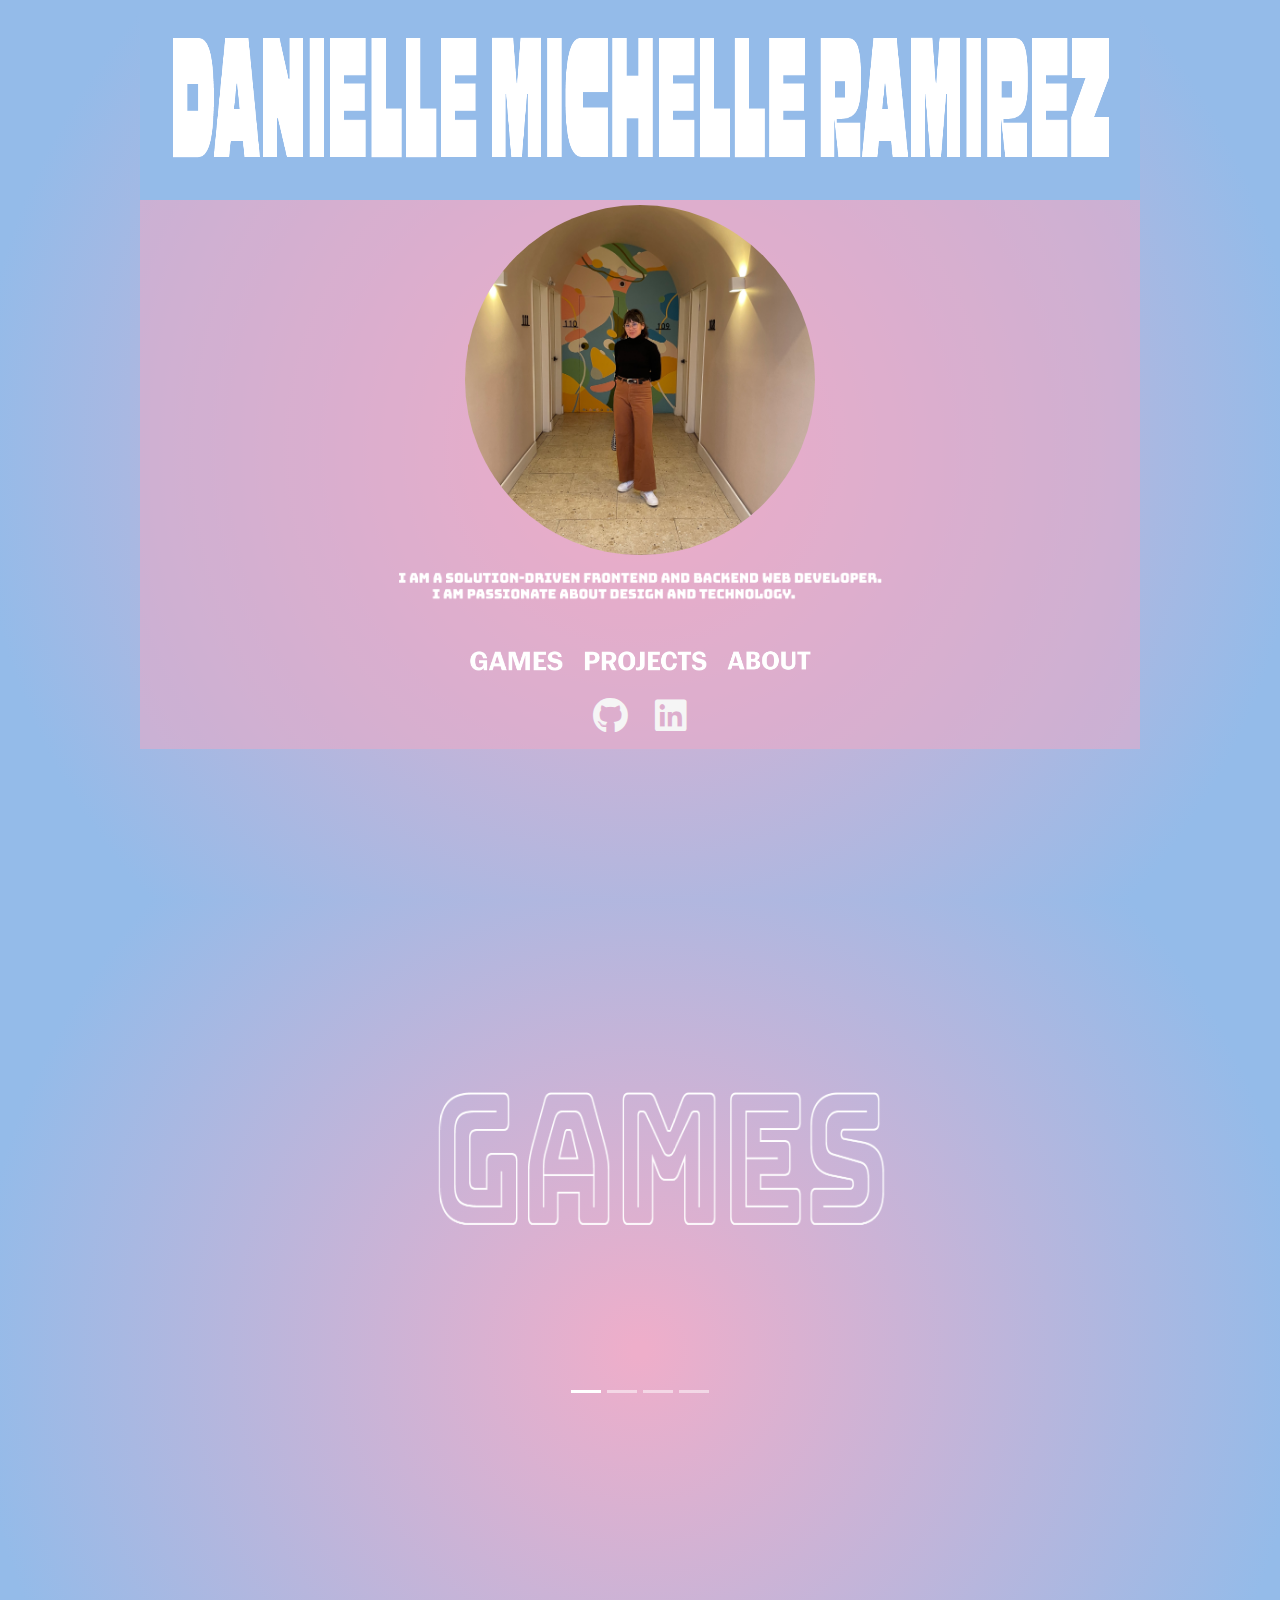
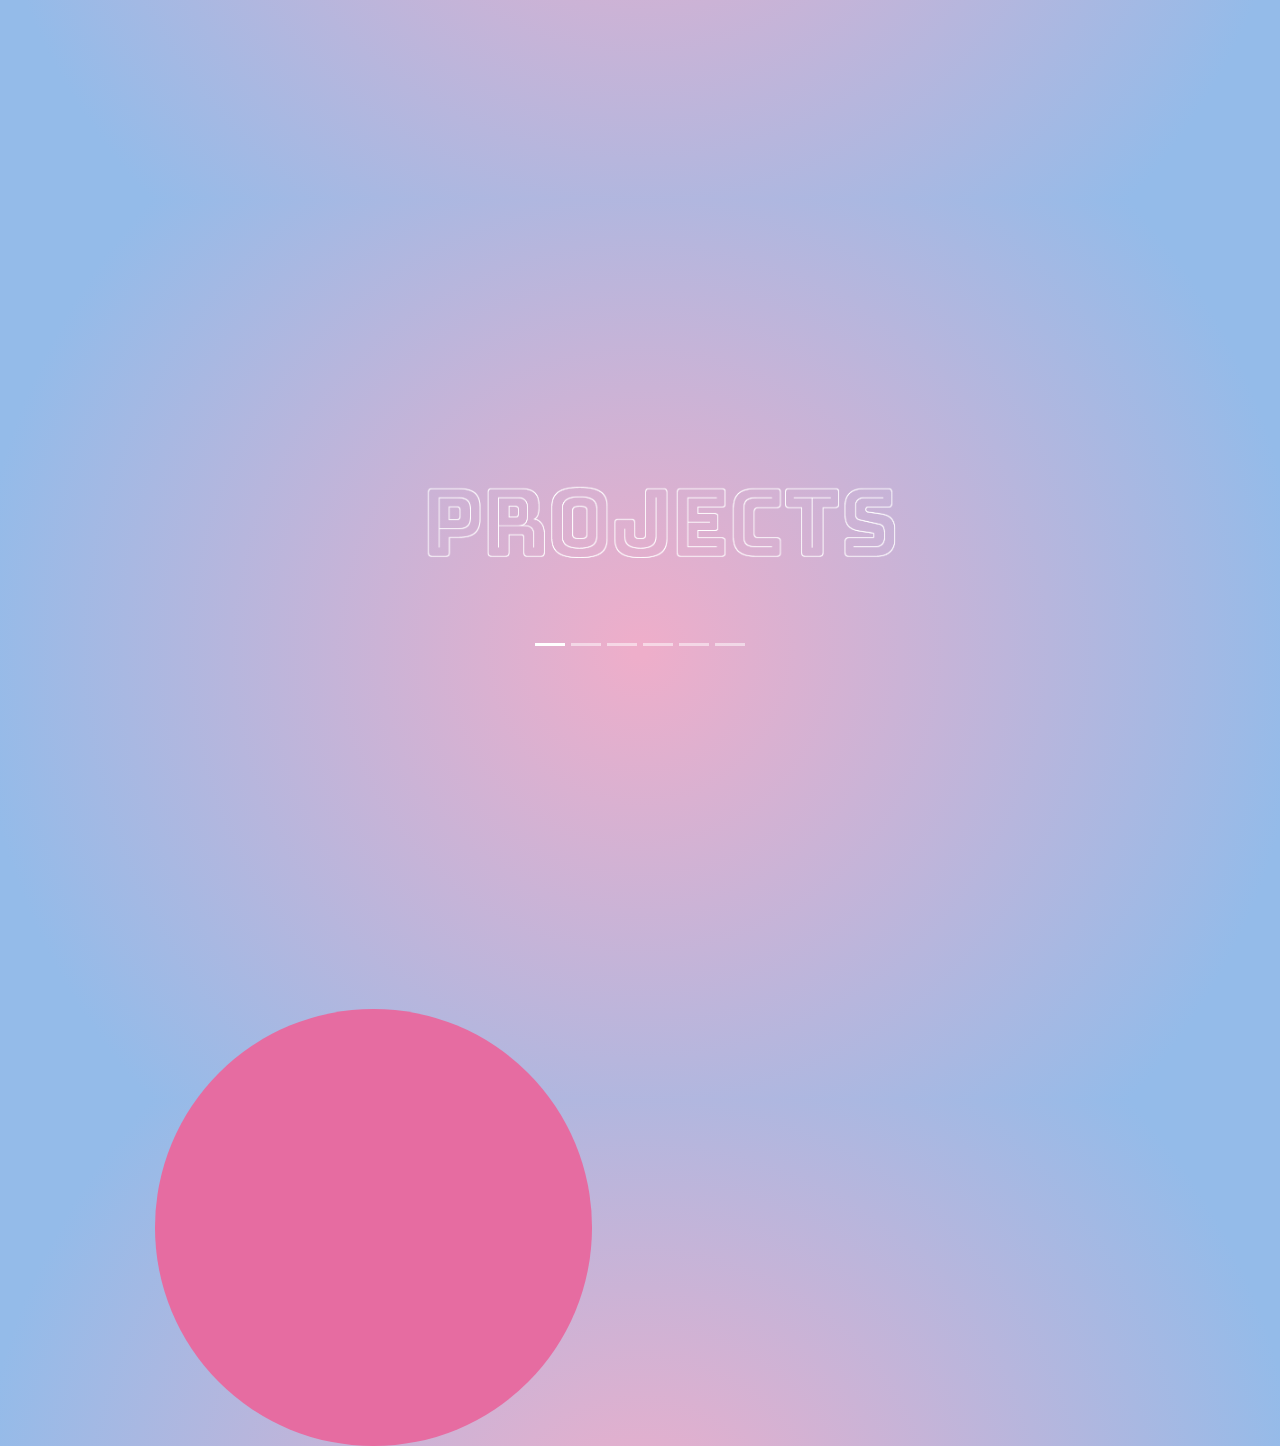
==== index.html @ fc80106b "first commit" ====
<!DOCTYPE html>
<html lang="en">

<head>
    <meta charset="UTF-8">
    <meta name="viewport" content="width=device-width, initial-scale=1.0">
<style>


</style>

<script src="https://ajax.googleapis.com/ajax/libs/jquery/3.5.1/jquery.min.js"></script>
<script src="https://cdnjs.cloudflare.com/ajax/libs/popper.js/1.16.0/umd/popper.min.js"></script>
<script src="https://maxcdn.bootstrapcdn.com/bootstrap/4.5.2/js/bootstrap.min.js"></script>
<script src="https://code.jquery.com/jquery-3.6.0.min.js"></script>
<script src="https://cdn.jsdelivr.net/npm/bootstrap@5.7.0/dist/js/bootstrap.min.js"></script>
<link rel="stylesheet" href="https://maxcdn.bootstrapcdn.com/bootstrap/4.5.2/css/bootstrap.min.css">
    <link rel="stylesheet" type="text/css" href="/static/style.css">
    <link rel="stylesheet" href="https://cdnjs.cloudflare.com/ajax/libs/font-awesome/6.0.0-beta3/css/all.min.css">
    <title>Portfolio</title>
</head>

<body>
    <div class="nav">
        <img src="/static/img/dmr.png" alt="wordart" width="95%" >
    </div>
    <div class="header">
        <div class="image">
            <img src="/static/img/me.jpg" alt="me">
        </div>
        <img src="/static/img/bio.png" alt="bio" style="width: 50%;" class="p-2 mt-2">
        <div class="font">
            <a href="#games"><img src="/static/img/games.png" alt="games" style="width: 11%;" class="p-2"></a>
            <a href="#projects"><img src="/static/img/projects.png" alt="projects" style="width: 14%;" class="p-2"></a>
            <a href="#circle" onclick="showText()"><img src="/static/img/about.png" alt="about" style="width: 10%;"
                    class="p-2"></a>
        </div>
        <div class="icons">
            <a href="https://github.com/RamirezDanielle" class="fab fa-github p-2"> </a>
            <a href="https://www.linkedin.com/in/danielle-ramirez-1786a3282/" class="fab fa-linkedin p-2"></a>
        </div>
    </div>
    <div class="container">
        <div id="games">
            <div class="d-flex justify-content-center align-items-center" style="height: 100vh;">
                <div id="games-carousel" class="carousel slide" data-ride="carousel">
                    <ol class="carousel-indicators">
                        <li data-target="#games-carousel" data-slide-to="0" class="active"></li>
                        <li data-target="#games-carousel" data-slide-to="1"></li>
                        <li data-target="#games-carousel" data-slide-to="2"></li>
                        <li data-target="#games-carousel" data-slide-to="3"></li>
                    </ol>
                    <div class="carousel-inner">
                        <div class="carousel-item active text-center">
                            <img class="d-block mx-auto" src="/static/img/titlecard.png" alt="title_card"
                                style="width: 50%;">
                        </div>
                        <div class="carousel-item text-center">
                            <div class="image-container mt-4">
                                <img class="d-block mx-auto" src="/static/img/mario_demo.png" alt="mario_title"
                                    style="width: 50%;">
                                <div class="icons-container">
                                    <i class="fab fa-html5 fa-lg" style="color: #fcfcfc;"></i>
                                    <i class="fa-brands fa-css3-alt fa-lg" style="color: #fcfcfc;"></i>
                                    <i class="fab fa-js-square fa-lg" style="color: #fcfcfc;"></i>
                                    <img class="d-block mx-auto" src="/static/img/Mario.gif" alt="mario"
                                        style="width: 50%;">
                                    <a href="https://github.com/RamirezDanielle/mario_world_demo"
                                        class="btn btn-outline-light mb-2">CODE</a>
                                </div>
                            </div>
                        </div>
                        <div class="carousel-item text-center">
                            <div class="image-container mt-4">
                                <img class="d-block mx-auto" src="/static/img/snake_demo.png" alt="snake_title"
                                    style="width: 60%;">
                                <div class="icons-container">
                                    <i class="fa-brands fa-python fa-lg" style="color: #fcfcfc;"></i>
                                    <img class="d-block mx-auto" src="/static/img/Snake.gif" alt="snake"
                                        style="width: 50%;">
                                    <a href="https://github.com/RamirezDanielle/snake_demo"
                                        class="btn btn-outline-light mb-2">CODE</a>
                                </div>
                            </div>
                        </div>
                        <div class="carousel-item text-center">
                            <div class="image-container mt-4">
                                <img class="d-block mx-auto" src="/static/img/pacman_demo.png" alt="pacman_title"
                                    style="width: 60%;">
                                <div class="icons-container">
                                    <i class="fab fa-html5 fa-lg" style="color: #fcfcfc;"></i>
                                    <i class="fa-brands fa-css3-alt fa-lg" style="color: #fcfcfc;"></i>
                                    <i class="fab fa-js-square fa-lg" style="color: #fcfcfc;"></i>
                                    <img class="d-block mx-auto" src="/static/img/Pacman.gif" alt="pacman">
                                    <a href="https://github.com/RamirezDanielle/Pacman"
                                        class="btn btn-outline-light">CODE</a>
                                </div>
                            </div>
                        </div>
                    </div>
                </div>
            </div>
        </div>
        <div id="projects">
            <div class="d-flex justify-content-center align-items-center" style="height: 100vh;">
                <div id="projects-carousel" class="carousel slide" data-ride="carousel" >
                    <ol class="carousel-indicators">
                        <li data-target="#projects-carousel" data-slide-to="0" class="active"></li>
                        <li data-target="#projects-carousel" data-slide-to="1"></li>
                        <li data-target="#projects-carousel" data-slide-to="2"></li>
                        <li data-target="#projects-carousel" data-slide-to="3"></li>
                        <li data-target="#projects-carousel" data-slide-to="4"></li>
                        <li data-target="#projects-carousel" data-slide-to="5"></li>
                    </ol>
                    <div class="carousel-inner">
                        <div class="carousel-item active text-center">
                            <img class="d-block mx-auto" src="/static/img/projects_title_card.png" alt="title_card"
                                style="width: 50%;">
                        </div>

                        <div class="carousel-item text-center">
                            <img class="d-block mx-auto" src="/static/img/github.png" alt="github_title"
                                style="width: 20%;">
                            <div class="image-container mt-4">
                                <div class="icons-container">
                                    <i class="fab fa-html5 fa-lg" style="color: #fcfcfc;"></i>
                                    <i class="fa-brands fa-css3-alt fa-lg" style="color: #fcfcfc;"></i>
                                    <i class="fab fa-js-square fa-lg" style="color: #fcfcfc;"></i>

                                    <img class="d-block mx-auto" src="/static/img/UserSearch.gif" alt="mario"
                                        style="width: 50%;">
                                    <a href="https://github.com/RamirezDanielle/profile"
                                        class="btn btn-outline-light">CODE</a>
                                </div>
                            </div>
                        </div>
                        <div class="carousel-item text-center">
                            <div class="image-container mt-4">
                                <img class="d-block mx-auto" src="/static/img/MamasNight_White.png" alt="mamas_title"
                                    style="width: 30%;">
                                <div class="icons-container">
                                    <i class="fab fa-html5 fa-lg" style="color: #fcfcfc;"></i>
                                    <i class="fa-brands fa-css3-alt fa-lg" style="color: #fcfcfc;"></i>
                                    <i class="fab fa-js-square fa-lg" style="color: #fcfcfc;"></i>
                                    <i class="fa-brands fa-python fa-lg" style="color: #fcfcfc;"></i>
                                    <i class="fa-solid fa-database" style="color: #fcfcfc;"></i>
                                    <img class="d-block mx-auto" src="/static/img/Website_Still_01.png"
                                        alt="Website_Still_01" style="width: 50%;">
                                    <a href="https://github.com/RamirezDanielle/Mamas_Night"
                                        class="btn btn-outline-light">CODE</a>
                                </div>
                            </div>
                        </div>
                        <div class="carousel-item text-center">
                            <div class="image-container mt-4">
                                <img class="d-block mx-auto" src="/static/img/MamasNight_White.png" alt="mamas_title"
                                    style="width: 30%;">
                                <div class="icons-container">
                                    <i class="fab fa-html5 fa-lg" style="color: #fcfcfc;"></i>
                                    <i class="fa-brands fa-css3-alt fa-lg" style="color: #fcfcfc;"></i>
                                    <i class="fab fa-js-square fa-lg" style="color: #fcfcfc;"></i>
                                    <i class="fa-brands fa-python fa-lg" style="color: #fcfcfc;"></i>
                                    <i class="fa-solid fa-database" style="color: #fcfcfc;"></i>
                                    <img class="d-block mx-auto" src="/static/img/Website_Still_02.png"
                                        alt="Website_Still_02" style="width: 50%;">
                                    <a href="https://github.com/RamirezDanielle/Mamas_Night"
                                        class="btn btn-outline-light">CODE</a>
                                </div>
                            </div>
                        </div>
                        <div class="carousel-item text-center">
                            <div class="image-container mt-4">
                                <img class="d-block mx-auto" src="/static/img/MamasNight_White.png" alt="mamas_title"
                                    style="width: 30%;">
                                <div class="icons-container">
                                    <i class="fab fa-html5 fa-lg" style="color: #fcfcfc;"></i>
                                    <i class="fa-brands fa-css3-alt fa-lg" style="color: #fcfcfc;"></i>
                                    <i class="fab fa-js-square fa-lg" style="color: #fcfcfc;"></i>
                                    <i class="fa-brands fa-python fa-lg" style="color: #fcfcfc;"></i>
                                    <i class="fa-solid fa-database" style="color: #fcfcfc;"></i>
                                    <img class="d-block mx-auto" src="/static/img/Website_GIF_01.gif"
                                        alt="Website_GIF_01" style="width: 50%;">
                                    <a href="https://github.com/RamirezDanielle/Mamas_Night"
                                        class="btn btn-outline-light">CODE</a>
                                </div>
                            </div>
                        </div>
                        <div class="carousel-item text-center">
                            <div class="image-container mt-4">
                                <img class="d-block mx-auto" src="/static/img/MamasNight_White.png" alt="mamas_title"
                                    style="width: 30%;">
                                <div class="icons-container">
                                    <i class="fab fa-html5 fa-lg" style="color: #fcfcfc;"></i>
                                    <i class="fa-brands fa-css3-alt fa-lg" style="color: #fcfcfc;"></i>
                                    <i class="fab fa-js-square fa-lg" style="color: #fcfcfc;"></i>
                                    <i class="fa-brands fa-python fa-lg" style="color: #fcfcfc;"></i>
                                    <i class="fa-solid fa-database" style="color: #fcfcfc;"></i>
                                    <img class="d-block mx-auto" src="/static/img/Website_GIF_02.gif"
                                        alt="Website_GIF_02" style="width: 50%;">
                                    <a href="https://github.com/RamirezDanielle/Mamas_Night"
                                        class="btn btn-outline-light">CODE</a>
                                </div>
                            </div>
                        </div>
                    </div>
                </div>
            </div>
        </div>

        <div id="circle" class="circle-wrapper">
                <div class="circle-txt">
                    <p id="circle-text" style="display: none;">I attended a coding bootcamp called Coding Dojo, which is part of Colorado Technical
                        Univeristy. It was a 9-month program where we learned web fundamentals, Python, and algorithms.
                        I enjoy both the frontend and backend of web development. 
                    </p>
                </div>
            </div>
            <button id="back-to-top"><i class="fas fa-arrow-up"></i></button>
        </div>
    </div>

    <script>
        document.addEventListener("DOMContentLoaded", function() {
            document.getElementById("games-carousel").addEventListener("click", function() {
                $(this).carousel("next");
            });

            document.getElementById("projects-carousel").addEventListener("click", function() {
                $(this).carousel("next");

            });
  
    });

    document.getElementById("back-to-top").addEventListener("click", function() {
    window.scrollTo({
        top: 0,
        behavior: "smooth"
      });
    });
    window.addEventListener("scroll", function() {
        var button = document.getElementById("back-to-top");
      if (window.scrollY > 300) {
        button.style.display = "block";
    } else {
        button.style.display = "none";
      }
    });
        function showText() {
            var circleText = document.getElementById("circle-text");
            circleText.style.display = "block";
    }
    </script>

</body>

</html>
---- static/style.css ----
body {
    background: rgb(238,174,202);
    background: radial-gradient(circle, rgba(238,174,202,1) 1%, rgba(148,187,233,1) 85%);
    font-family: Verdana, sans-serif;
    padding: 0 auto;
    margin: 0 auto;
    width: 1000px;
}


.nav {
    background-color:  rgba(148,187,233,1);
    height: 200px;
    justify-content: center;
    padding: 5px;
    padding-top: 5px;
}

.font {
    justify-content: center;
    
}


.header {
    background-color: rgba(236, 170, 198, 0.543);
    display: flex;
    justify-content: center;
    flex-direction: column;
    align-items: center;
    text-align: center;
    padding-top: 5px;
    padding-bottom: 5px;
}

.image {
    width: 350px; 
    height: 350px;
    border-radius: 50%;
    overflow: hidden;
}

.image img {
    width: 100%;
    height: 100%;
    object-fit: cover; 

}

#games {
    padding: 20px;
    margin-top: 100px;
}

.carousel-inner {
    margin: 20px; 
    padding: 10px; 
}

.carousel-control-prev, .carousel-control-next {
  display: none;
}
.carousel-inner {
  cursor: pointer;
}

#back-to-top {
display: none;
position: fixed;
bottom: 20px;
right: 20px;
z-index: 99;
background-color: rgba(148,187,233,1);
color: #fff;
border: none;
padding: 10px 20px;
cursor: pointer;
}

p {
    color: whitesmoke;
}

.icons {
    font-size: 36px;
}

a {
    text-decoration: none !important;
    color: whitesmoke;
}



.image-container {
    font-size: 24px;
    margin-top: 5px;
    margin-bottom: 5px;
}

.icons-container {
    display:inline-block;
    justify-content: center;
    margin-top: 5px;
    font-size: 36px;
}



#text {
    text-align: center;
    font-size: 24px;
    color: #fff;
    padding: 8px 0;

}



h3 {
    text-align: center;
    color: #fff;
}



.circle-wrapper {
    width: 45%;
    background:  rgb(230, 108, 161);
    border-radius: 50%;
    position: relative;
    bottom: 0;
  
}


#circle::after {
    content: "";
    display: block;
    padding-bottom: 100%;
}


.circle-txt {
    position: absolute;
    top: 50%;
    left: 50%;
    transform: translate(-50%, -50%);
    width: 80%; 
    text-align: center;
    font-size: small;
    color: whitesmoke;
    padding: 10px; 
}

@media (min-width: 900px ) {
    body {
        height: 100vh;
    }

    .font {
        text-align: center;
        margin-top: 20px;
    }

    .icons {
        text-align: center;
        margin-top: 5px;
    }

    .carousel-inner {
        text-align: center;
    }

    #games, #projects {
        margin-top: 10px;
    }

}
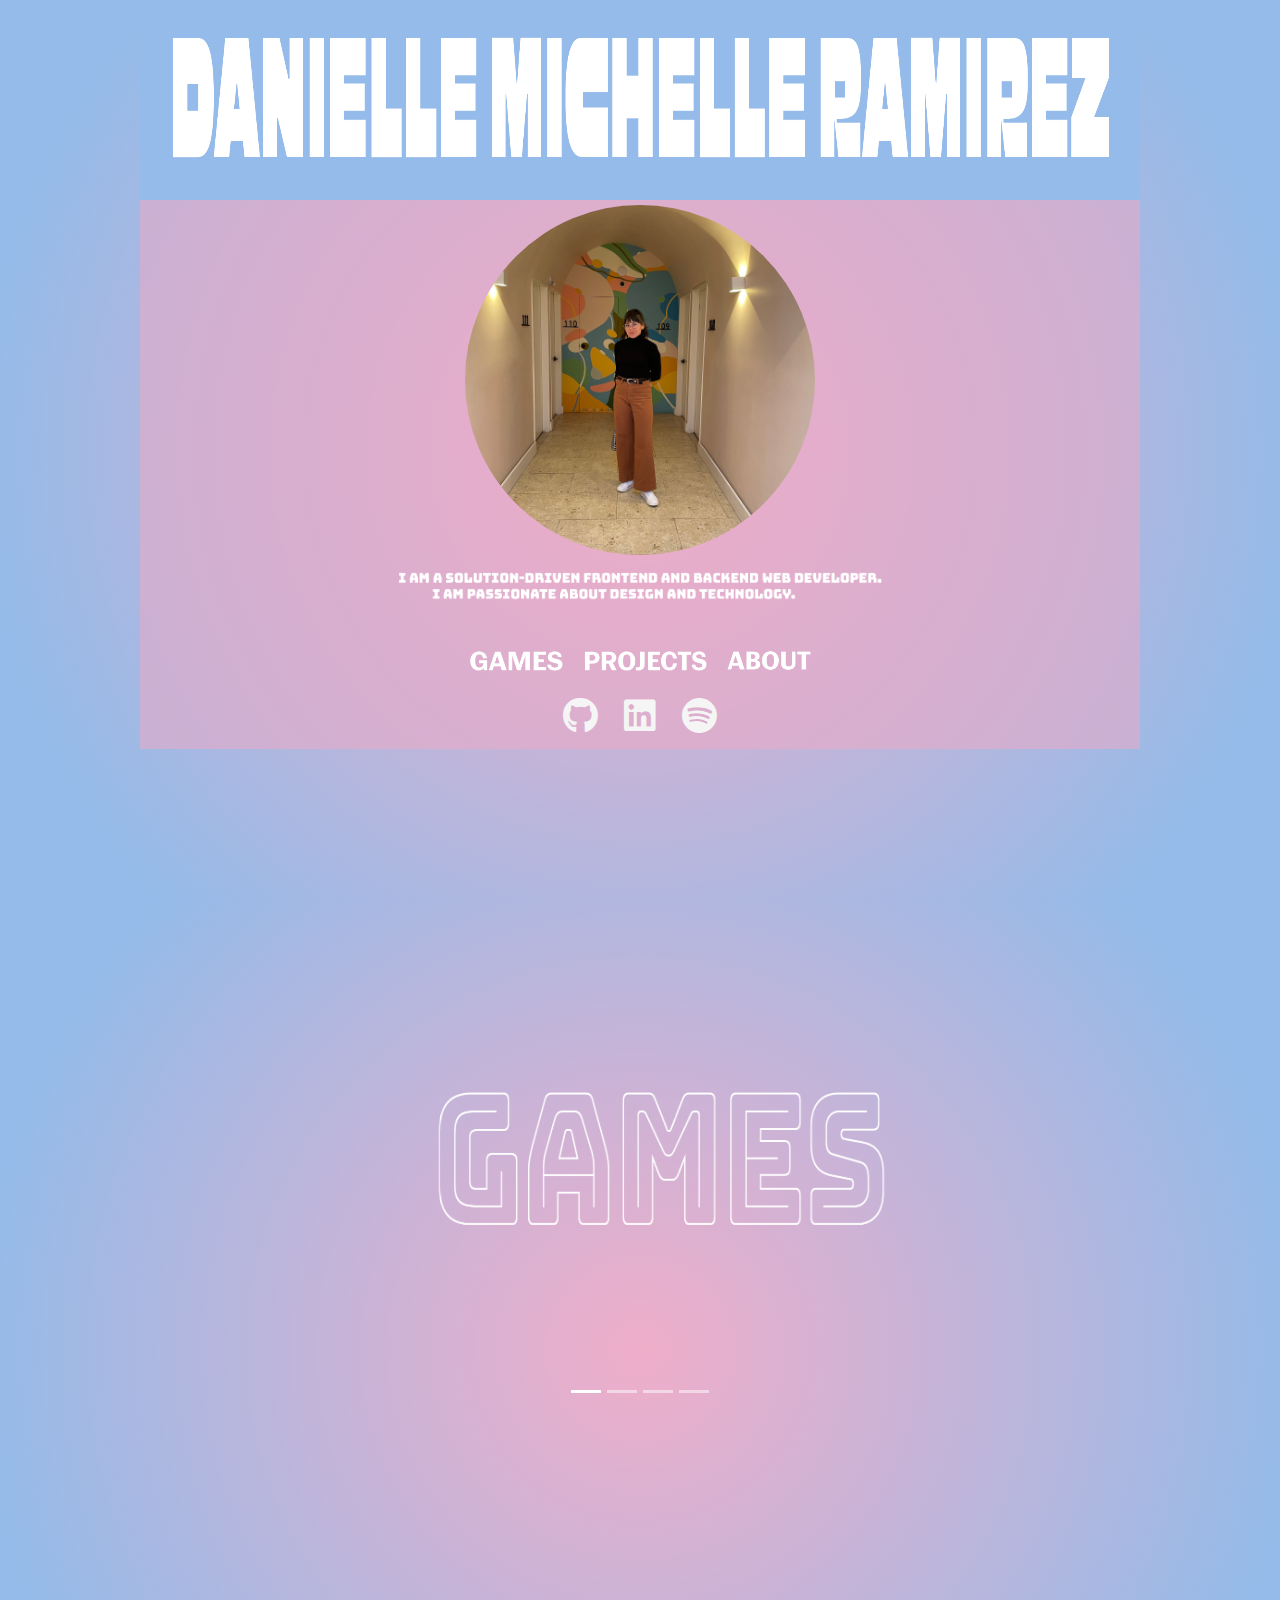
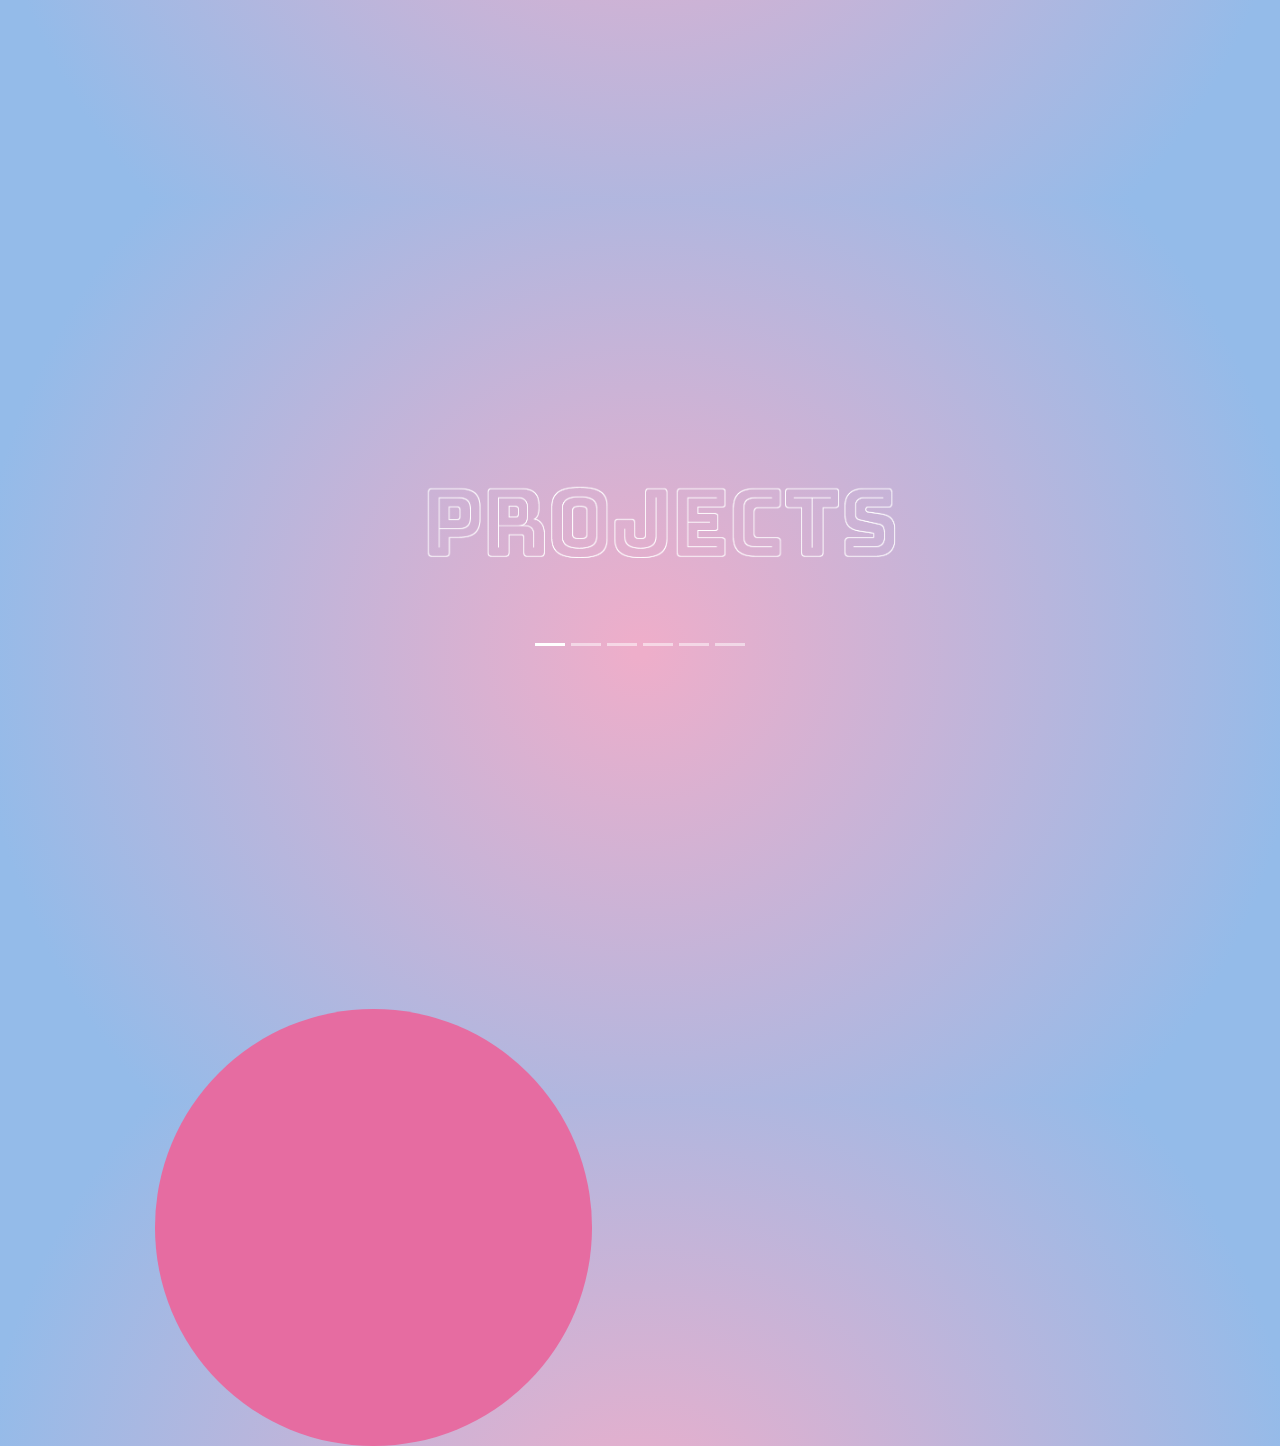
==== commit 8d329e51: "icon update" ====
--- a/index.html
+++ b/index.html
@@ -38,6 +38,7 @@
         <div class="icons">
             <a href="https://github.com/RamirezDanielle" class="fab fa-github p-2"> </a>
             <a href="https://www.linkedin.com/in/danielle-ramirez-1786a3282/" class="fab fa-linkedin p-2"></a>
+            <a href="https://open.spotify.com/user/1230463428" class="fab fa-spotify p-2"></a>
         </div>
     </div>
     <div class="container">
@@ -209,9 +210,7 @@
 
         <div id="circle" class="circle-wrapper">
                 <div class="circle-txt">
-                    <p id="circle-text" style="display: none;">I attended a coding bootcamp called Coding Dojo, which is part of Colorado Technical
-                        Univeristy. It was a 9-month program where we learned web fundamentals, Python, and algorithms.
-                        I enjoy both the frontend and backend of web development. 
+                    <p id="circle-text" style="display: none;">I completed the Coding Dojo bootcamp, affiliated with Colorado Technical University, where I delved into both frontend and backend web development. My primary focus is on crafting clean and functional code. I am proficient in the following areas: Languages – Python, JavaScript; Web Technologies – HTML, CSS, Bootstrap; Database – MySQL
                     </p>
                 </div>
             </div>
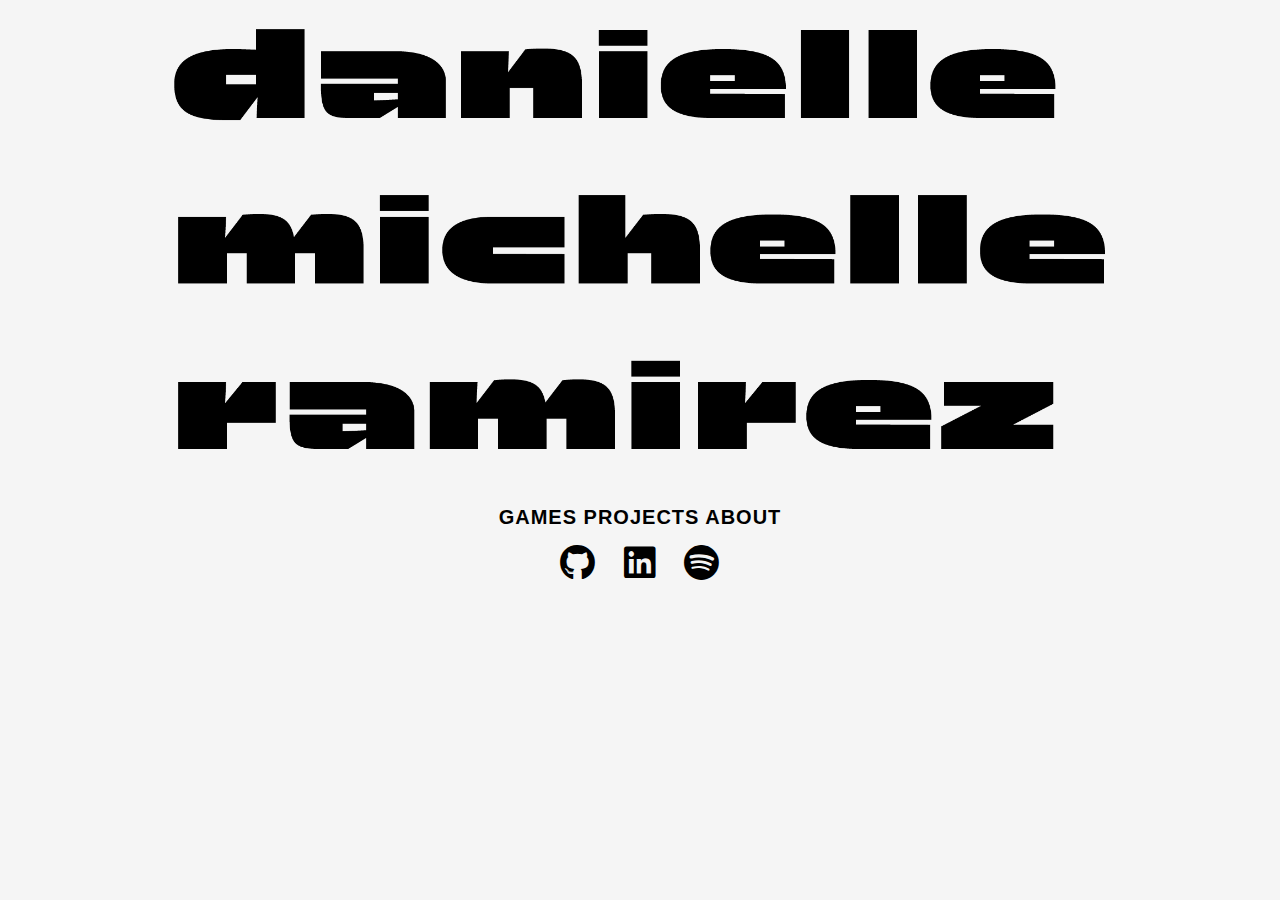
==== commit bbc4ef75: "update" ====
--- a/index.html
+++ b/index.html
@@ -4,17 +4,12 @@
 <head>
     <meta charset="UTF-8">
     <meta name="viewport" content="width=device-width, initial-scale=1.0">
-<style>
-
-
-</style>
-
-<script src="https://ajax.googleapis.com/ajax/libs/jquery/3.5.1/jquery.min.js"></script>
-<script src="https://cdnjs.cloudflare.com/ajax/libs/popper.js/1.16.0/umd/popper.min.js"></script>
-<script src="https://maxcdn.bootstrapcdn.com/bootstrap/4.5.2/js/bootstrap.min.js"></script>
-<script src="https://code.jquery.com/jquery-3.6.0.min.js"></script>
-<script src="https://cdn.jsdelivr.net/npm/bootstrap@5.7.0/dist/js/bootstrap.min.js"></script>
-<link rel="stylesheet" href="https://maxcdn.bootstrapcdn.com/bootstrap/4.5.2/css/bootstrap.min.css">
+    <script src="https://ajax.googleapis.com/ajax/libs/jquery/3.5.1/jquery.min.js"></script>
+    <script src="https://cdnjs.cloudflare.com/ajax/libs/popper.js/1.16.0/umd/popper.min.js"></script>
+    <script src="https://maxcdn.bootstrapcdn.com/bootstrap/4.5.2/js/bootstrap.min.js"></script>
+    <script src="https://code.jquery.com/jquery-3.6.0.min.js"></script>
+    <script src="https://cdn.jsdelivr.net/npm/bootstrap@5.7.0/dist/js/bootstrap.min.js"></script>
+    <link rel="stylesheet" href="https://maxcdn.bootstrapcdn.com/bootstrap/4.5.2/css/bootstrap.min.css">
     <link rel="stylesheet" type="text/css" href="/static/style.css">
     <link rel="stylesheet" href="https://cdnjs.cloudflare.com/ajax/libs/font-awesome/6.0.0-beta3/css/all.min.css">
     <title>Portfolio</title>
@@ -22,28 +17,140 @@
 
 <body>
     <div class="nav">
-        <img src="/static/img/dmr.png" alt="wordart" width="95%" >
-    </div>
-    <div class="header">
-        <div class="image">
-            <img src="/static/img/me.jpg" alt="me">
-        </div>
-        <img src="/static/img/bio.png" alt="bio" style="width: 50%;" class="p-2 mt-2">
-        <div class="font">
-            <a href="#games"><img src="/static/img/games.png" alt="games" style="width: 11%;" class="p-2"></a>
-            <a href="#projects"><img src="/static/img/projects.png" alt="projects" style="width: 14%;" class="p-2"></a>
-            <a href="#circle" onclick="showText()"><img src="/static/img/about.png" alt="about" style="width: 10%;"
-                    class="p-2"></a>
-        </div>
-        <div class="icons">
-            <a href="https://github.com/RamirezDanielle" class="fab fa-github p-2"> </a>
-            <a href="https://www.linkedin.com/in/danielle-ramirez-1786a3282/" class="fab fa-linkedin p-2"></a>
-            <a href="https://open.spotify.com/user/1230463428" class="fab fa-spotify p-2"></a>
+        <img src="/static/img/dmr.png" alt="dmr" width="95%">
+        <div class="header">
+            <div class="font">
+                <a href="games.html">GAMES</a>
+                <a href="projects.html">PROJECTS</a>
+                <a href="about.html">ABOUT</a>
+            </div>
+            <div class="icons">
+                <a href="https://github.com/RamirezDanielle" class="fab fa-github p-2"> </a>
+                <a href="https://www.linkedin.com/in/danielle-ramirez-1786a3282/" class="fab fa-linkedin p-2"></a>
+                <a href="https://open.spotify.com/user/1230463428" class="fab fa-spotify p-2"></a>
+            </div>
         </div>
     </div>
-    <div class="container">
+   
+    <!-- <div class="container">
         <div id="games">
-            <div class="d-flex justify-content-center align-items-center" style="height: 100vh;">
+            <img class="d-block mx-auto" src="/static/img/titlecard.png" alt="title_card" style="width: 50%;">
+            <div class="row">
+                <div class="col text-center d-inline-block"> -->
+                    <!-- DOOM -->
+                    <!-- <div class="icons-container">
+                        <i class="fa-brands fa-python fa-lg" style="color: #fcfcfc;"></i>
+                    </div>
+                    <div class="mt-2 mb-2">
+                        <video  class="game-image" controls>
+                            <source src="/static/img/DOOM.mp4" type="video/mp4">
+                        </video>
+                    </div>
+                    <a href="https://github.com/RamirezDanielle/DOOM" class="btn btn-outline-light">CODE</a>
+                </div>
+                <div class="col text-center d-inline-block"> -->
+                    <!-- Tetris -->
+                    <!-- <div class="icons-container">
+                        <i class="fa-brands fa-python fa-lg" style="color: #fcfcfc;"></i>
+                    </div>
+                    <div class="mt-2 mb-2">
+                        <video class="game-image"  controls>
+                            <source src="/static/img/Pygame_Tetris_Roll.mp4" type="video/mp4">
+                        </video>
+                    </div>
+                    <a href="https://github.com/RamirezDanielle/DOOM" class="btn btn-outline-light">CODE</a>
+                </div> -->
+
+                <!-- <div class="col text-center d-inline-block"> -->
+                    <!-- mario demo -->
+                    <!-- <img class="d-block mx-auto" src="/static/img/mario_demo.png" alt="mario_title"
+                    style="width: 100%;"> -->
+                    <!-- <div class="icons-container text-center">
+                        <i class="fab fa-html5 fa-lg" style="color: #fcfcfc;"></i>
+                        <i class="fa-brands fa-css3-alt fa-lg" style="color: #fcfcfc;"></i>
+                        <i class="fab fa-js-square fa-lg" style="color: #fcfcfc;"></i>
+                        <img class="d-block mx-auto game-image" src="/static/img/Mario.gif" alt="mario" >
+                    </div>
+                    <a href="https://github.com/RamirezDanielle/mario_world_demo"
+                        class="btn btn-outline-light mb-2">CODE</a>
+                </div> -->
+                <!-- <div class="col text-center d-inline-block"> -->
+                    <!-- snake demo -->
+                    <!-- <img class="d-block mx-auto" src="/static/img/snake_demo.png" alt="snake_title"
+                        style="width: 100%;"> -->
+                    <!-- <div class="icons-container">
+                        <i class="fa-brands fa-python fa-lg" style="color: #fcfcfc;"></i>
+                        <img class="d-block mx-auto game-image" src="/static/img/Snake.gif" alt="snake">
+                    </div>
+                    <a href="https://github.com/RamirezDanielle/snake_demo" class="btn btn-outline-light mb-2">CODE</a>
+                </div>
+                <div class="col text-center d-inline-block"> -->
+                    <!-- pacman demo -->
+                    <!-- <img class="d-block mx-auto" src="/static/img/pacman_demo.png" alt="pacman_title"
+                        style="width: 100%;"> -->
+                    <!-- <div class="icons-container">
+                        <i class="fab fa-html5 fa-lg" style="color: #fcfcfc;"></i>
+                        <i class="fa-brands fa-css3-alt fa-lg" style="color: #fcfcfc;"></i>
+                        <i class="fab fa-js-square fa-lg" style="color: #fcfcfc;"></i>
+                        <img class="d-block mx-auto game-image" src="/static/img/Pacman.gif" alt="pacman">
+                    </div>
+                    <a href="https://github.com/RamirezDanielle/Pacman" class="btn btn-outline-light">CODE</a>
+                </div> -->
+            <!-- </div>
+        </div>
+        <div id="projects">
+            <img class="d-block mx-auto" src="/static/img/projects_title_card.png" alt="title_card"
+                style="width: 100%;">
+            <div class="row">
+                <div class="col text-center"> -->
+                    <!-- Tetris -->
+                    <!-- <div class="icons-container">
+                        <i class="fab fa-html5 fa-lg" style="color: #fcfcfc;"></i>
+                        <i class="fa-brands fa-css3-alt fa-lg" style="color: #fcfcfc;"></i>
+                    </div>
+                    <div class="mt-2 mb-2">
+                        <video class="img-fluid" width="420" height="340" controls>
+                            <source src="/static/img/spotify_clone (1440p).mp4" type="video/mp4">
+                        </video>
+                    </div>
+                    <a href="https://github.com/RamirezDanielle/spotifyy" class="btn btn-outline-light">CODE</a>
+                </div>
+                <div class="col text-center"> -->
+                    <!-- github api -->
+                    <!-- <img class="d-block mx-auto" src="/static/img/github.png" alt="github_title"
+                    style="width: 50%;"> -->
+                    <!-- <div class="icons-container">
+                        <i class="fab fa-html5 fa-lg" style="color: #fcfcfc;"></i>
+                        <i class="fa-brands fa-css3-alt fa-lg" style="color: #fcfcfc;"></i>
+                        <i class="fab fa-js-square fa-lg" style="color: #fcfcfc;"></i>
+                    </div>
+                    <div class="mt-2 mb-2">
+                        <img class="user" src="/static/img/UserSearch.gif" alt="github-api" style="width: 100%;">
+                    </div>
+                    <a href="https://github.com/RamirezDanielle/profile" class="btn btn-outline-light">CODE</a>
+                </div>
+                <div class="col text-center"> -->
+                    <!-- mamas night -->
+                    <!-- <img class="d-block mx-auto" src="/static/img/MamasNight_White.png" alt="title_card"
+                    style="width: 100%;"> -->
+                    <!-- <div class="icons-container">
+                        <i class="fab fa-html5 fa-lg" style="color: #fcfcfc;"></i>
+                        <i class="fa-brands fa-css3-alt fa-lg" style="color: #fcfcfc;"></i>
+                        <i class="fab fa-js-square fa-lg" style="color: #fcfcfc;"></i>
+                        <i class="fa-brands fa-python fa-lg" style="color: #fcfcfc;"></i>
+                        <i class="fa-solid fa-database" style="color: #fcfcfc;"></i>
+                    </div>
+                    <div class="mt-2 mb-2">
+                        <video class="img-fluid" width="420" height="340" controls>
+                            <source src="/static/img/mamas_night.mp4" type="video/mp4">
+                        </video>
+                    </div>
+                    <a href="https://github.com/RamirezDanielle/Mamas_Night" class="btn btn-outline-light">CODE</a>
+                </div>
+            </div>
+        </div> -->
+
+        <!-- <div class="d-flex justify-content-center align-items-center" style="height: 100vh;">
                 <div id="games-carousel" class="carousel slide" data-ride="carousel">
                     <ol class="carousel-indicators">
                         <li data-target="#games-carousel" data-slide-to="0" class="active"></li>
@@ -100,9 +207,8 @@
                         </div>
                     </div>
                 </div>
-            </div>
-        </div>
-        <div id="projects">
+            </div> -->
+        <!-- <div id="projects">
             <div class="d-flex justify-content-center align-items-center" style="height: 100vh;">
                 <div id="projects-carousel" class="carousel slide" data-ride="carousel" >
                     <ol class="carousel-indicators">
@@ -206,49 +312,52 @@
                     </div>
                 </div>
             </div>
+        </div> -->
+
+        <!-- <div id="circle" class="circle-wrapper">
+            <div class="circle-txt">
+                <p id="circle-text" style="display: none;">I completed the Coding Dojo bootcamp, affiliated with
+                    Colorado Technical University, where I delved into both frontend and backend web development. My
+                    primary focus is on crafting clean and functional code. I am proficient in the following areas:
+                    Languages – Python, JavaScript; Web Technologies – HTML, CSS, Bootstrap; Database – MySQL
+                </p>
+            </div>
         </div>
-
-        <div id="circle" class="circle-wrapper">
-                <div class="circle-txt">
-                    <p id="circle-text" style="display: none;">I completed the Coding Dojo bootcamp, affiliated with Colorado Technical University, where I delved into both frontend and backend web development. My primary focus is on crafting clean and functional code. I am proficient in the following areas: Languages – Python, JavaScript; Web Technologies – HTML, CSS, Bootstrap; Database – MySQL
-                    </p>
-                </div>
-            </div>
-            <button id="back-to-top"><i class="fas fa-arrow-up"></i></button>
-        </div>
+        <button id="back-to-top"><i class="fas fa-arrow-up"></i></button>
     </div>
+    </div> -->
 
     <script>
-        document.addEventListener("DOMContentLoaded", function() {
-            document.getElementById("games-carousel").addEventListener("click", function() {
+        document.addEventListener("DOMContentLoaded", function () {
+            document.getElementById("games-carousel").addEventListener("click", function () {
                 $(this).carousel("next");
             });
 
-            document.getElementById("projects-carousel").addEventListener("click", function() {
+            document.getElementById("projects-carousel").addEventListener("click", function () {
                 $(this).carousel("next");
 
             });
-  
-    });
-
-    document.getElementById("back-to-top").addEventListener("click", function() {
-    window.scrollTo({
-        top: 0,
-        behavior: "smooth"
-      });
-    });
-    window.addEventListener("scroll", function() {
-        var button = document.getElementById("back-to-top");
-      if (window.scrollY > 300) {
-        button.style.display = "block";
-    } else {
-        button.style.display = "none";
-      }
-    });
+
+        });
+
+        document.getElementById("back-to-top").addEventListener("click", function () {
+            window.scrollTo({
+                top: 0,
+                behavior: "smooth"
+            });
+        });
+        window.addEventListener("scroll", function () {
+            var button = document.getElementById("back-to-top");
+            if (window.scrollY > 300) {
+                button.style.display = "block";
+            } else {
+                button.style.display = "none";
+            }
+        });
         function showText() {
             var circleText = document.getElementById("circle-text");
             circleText.style.display = "block";
-    }
+        }
     </script>
 
 </body>
--- a/static/style.css
+++ b/static/style.css
@@ -1,15 +1,44 @@
+* {
+    padding: 0;
+    margin: 0;
+}
+
+
 body {
-    background: rgb(238,174,202);
-    background: radial-gradient(circle, rgba(238,174,202,1) 1%, rgba(148,187,233,1) 85%);
+    background-color: whitesmoke;
+    font-family: Verdana, sans-serif;
+    font-weight: bold;
+    padding: 0 auto;
+    margin: 0 auto;
+    width: 1000px;
+}
+
+#game-body {
+    background: black;
+    background-image: url("/static/img/titlecard.png");
+    background-repeat: no-repeat;
+    background-attachment: fixed;
+    background-position: bottom center;
+    background-size: 1000px 500px;
     font-family: Verdana, sans-serif;
     padding: 0 auto;
     margin: 0 auto;
     width: 1000px;
 }
 
-
+#projects-body {
+    background: whitesmoke;
+    background-image: url("/static/img/projects_title_card_blk.png");
+    background-repeat: no-repeat;
+    background-attachment: fixed;
+    background-position: bottom center;
+    background-size: 1000px 120px;
+    font-family: Verdana, sans-serif;
+    padding: 0 auto;
+    margin: 0 auto;
+    width: 1000px;
+}
 .nav {
-    background-color:  rgba(148,187,233,1);
     height: 200px;
     justify-content: center;
     padding: 5px;
@@ -23,15 +52,73 @@
 
 
 .header {
-    background-color: rgba(236, 170, 198, 0.543);
     display: flex;
     justify-content: center;
     flex-direction: column;
     align-items: center;
     text-align: center;
+    font-size: 20px;
+    font-weight: bold;
     padding-top: 5px;
     padding-bottom: 5px;
-}
+    letter-spacing: 1px;
+}
+
+.nav .header a:hover,
+.topbar .navbar a:active,
+.topbar .navbar  a:focus {
+    color:black;
+    font-size: 15px;
+    font-weight: bold;
+    font-size: 20px;
+    padding: 10px;
+}
+
+/* games/ nav */
+.topbar {
+    display: flex;
+    justify-content: center;
+    
+    
+}
+.topbar .navbar ul li a:hover,
+.topbar .navbar ul li a:active,
+.topbar .navbar ul li a:focus {
+    color: #ffffff;
+    font-size: 15px;
+}
+
+
+
+.topbar .navbar button:hover,
+.topbar .navbar button:active,
+.topbar .navbar button:focus {
+    background-color: #f2f2f2;
+}
+
+.topbar .navbar {
+    display: flex;
+    align-items: center;
+
+}
+
+.topbar .navbar ul {
+    list-style: none;
+}
+
+.topbar .navbar ul li{
+    display: inline-block;
+}
+
+.topbar .navbar ul li a {
+    color: whitesmoke;
+    text-decoration: none;
+    font-weight: bold;
+    font-size: 20px;
+    padding: 10px;
+
+}
+
 
 .image {
     width: 350px; 
@@ -52,7 +139,56 @@
     margin-top: 100px;
 }
 
-.carousel-inner {
+/* projecs /nav */
+
+.topbar_projects {
+    display: flex;
+    justify-content: center;
+    
+    
+}
+.topbar_projects .navbar_projects ul li a:hover,
+.topbar_projects .navbar_projects ul li a:active,
+.topbar_projects .navbar_projects ul li a:focus {
+    color: black;
+    font-size: 15px;
+}
+
+
+
+.topbar_projects .navbar_projects button:hover,
+.topbar_projects .navbar_projects button:active,
+.topbar_projectsr .navbar_projects :focus {
+    background-color: #f2f2f2;
+}
+
+.topbar_projects .navbar_projects {
+    display: flex;
+    align-items: center;
+
+}
+
+.topbar_projects .navbar_projects ul {
+    list-style: none;
+}
+
+.topbar_projects .navbar_projects ul li{
+    display: inline-block;
+}
+
+.topbar_projects .navbar_projects ul li a {
+    color: black;
+    text-decoration: none;
+    font-weight: bold;
+    font-size: 20px;
+    padding: 10px;
+
+}
+
+
+
+
+/* .carousel-inner {
     margin: 20px; 
     padding: 10px; 
 }
@@ -62,7 +198,8 @@
 }
 .carousel-inner {
   cursor: pointer;
-}
+} */
+
 
 #back-to-top {
 display: none;
@@ -78,7 +215,7 @@
 }
 
 p {
-    color: whitesmoke;
+    color: black;
 }
 
 .icons {
@@ -87,24 +224,59 @@
 
 a {
     text-decoration: none !important;
-    color: whitesmoke;
-}
-
-
-
-.image-container {
+    color:black;
+}
+
+
+
+.icons-container {
     font-size: 24px;
-    margin-top: 5px;
-    margin-bottom: 5px;
-}
-
-.icons-container {
-    display:inline-block;
-    justify-content: center;
-    margin-top: 5px;
-    font-size: 36px;
-}
-
+}
+
+/* games page */
+#games .row {
+    display: flex;
+    justify-content: space-around;
+    flex-wrap: wrap;
+}
+
+
+.game-image {
+    width: 420px;
+    height: 100%;
+    object-fit: cover;
+    /* min-width: 420px;
+    width: 300px; */
+    padding: 15px;
+    border: solid whitesmoke;
+    border-radius: 6px;
+    cursor: pointer;
+    margin: 10px;
+}
+
+/* project page */
+
+#projects .container {
+    display: flex;
+    justify-content: space-around;
+    align-items: center;
+    margin-top: 20px;
+}
+
+
+
+
+.project-image {
+    width: 300px;
+    height: 100%;
+    object-fit: cover;
+    /* min-width: 300px;
+    width: 100px; */
+    padding: 10px;
+    border: solid;
+    border-radius: 5px;
+    cursor: pointer;
+}
 
 
 #text {
@@ -115,14 +287,16 @@
 
 }
 
-
-
 h3 {
     text-align: center;
     color: #fff;
 }
 
-
+/* about me page */
+p {
+    text-align: center;
+    margin-top: 50vh; 
+}
 
 .circle-wrapper {
     width: 45%;
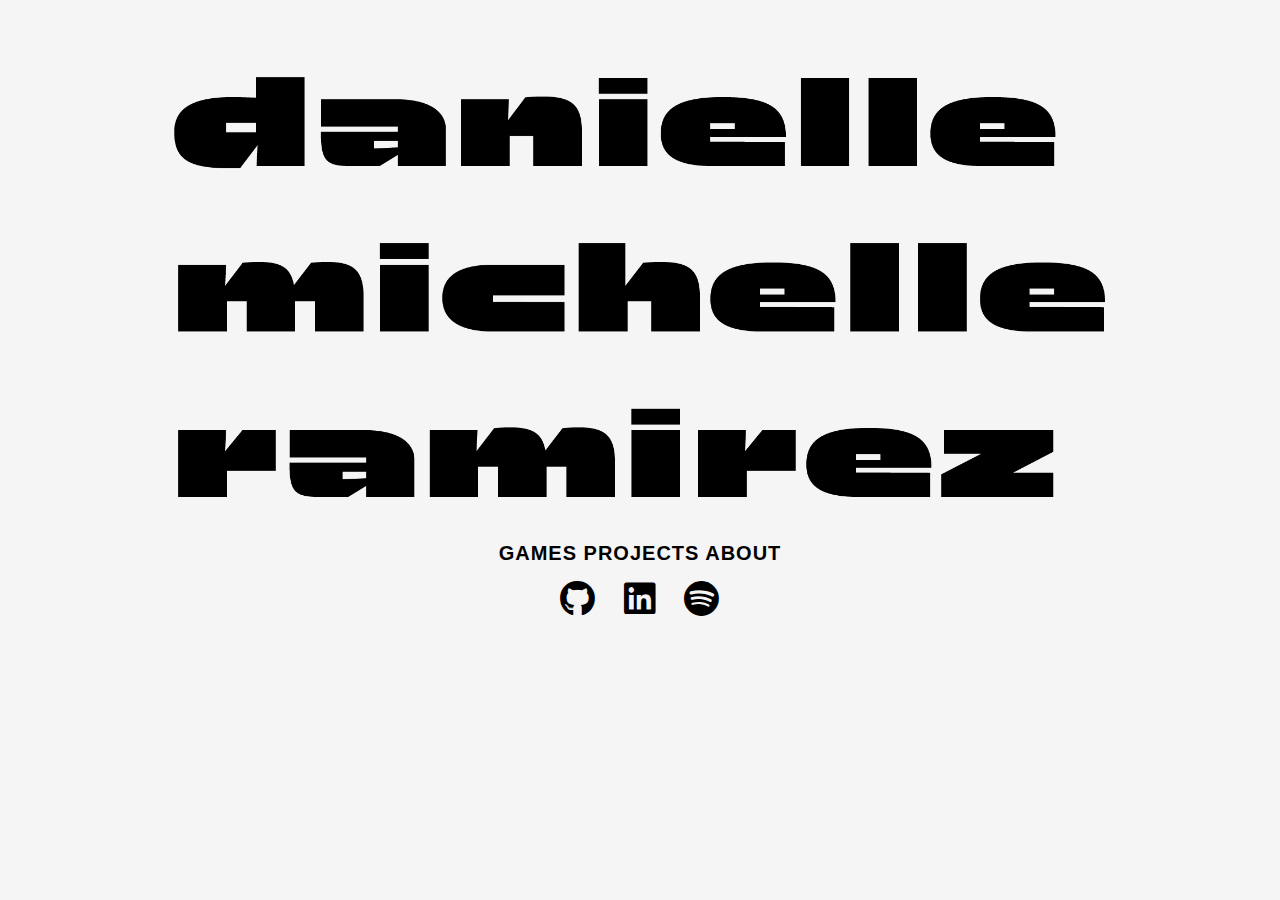
==== commit 8611dcbe: "mt update" ====
--- a/index.html
+++ b/index.html
@@ -17,9 +17,9 @@
 
 <body>
     <div class="nav">
-        <img src="/static/img/dmr.png" alt="dmr" width="95%">
+        <img src="/static/img/dmr.png" alt="dmr" width="95%" class="mt-5">
         <div class="header">
-            <div class="font">
+            <div class="font mt-2">
                 <a href="games.html">GAMES</a>
                 <a href="projects.html">PROJECTS</a>
                 <a href="about.html">ABOUT</a>
@@ -327,7 +327,7 @@
     </div>
     </div> -->
 
-    <script>
+    <!-- <script>
         document.addEventListener("DOMContentLoaded", function () {
             document.getElementById("games-carousel").addEventListener("click", function () {
                 $(this).carousel("next");
@@ -358,7 +358,7 @@
             var circleText = document.getElementById("circle-text");
             circleText.style.display = "block";
         }
-    </script>
+    </script> -->
 
 </body>
 
--- a/static/style.css
+++ b/static/style.css
@@ -298,17 +298,17 @@
     margin-top: 50vh; 
 }
 
-.circle-wrapper {
+/* .circle-wrapper {
     width: 45%;
     background:  rgb(230, 108, 161);
     border-radius: 50%;
     position: relative;
     bottom: 0;
   
-}
-
-
-#circle::after {
+} */
+
+
+/* #circle::after {
     content: "";
     display: block;
     padding-bottom: 100%;
@@ -325,7 +325,7 @@
     font-size: small;
     color: whitesmoke;
     padding: 10px; 
-}
+} */
 
 @media (min-width: 900px ) {
     body {
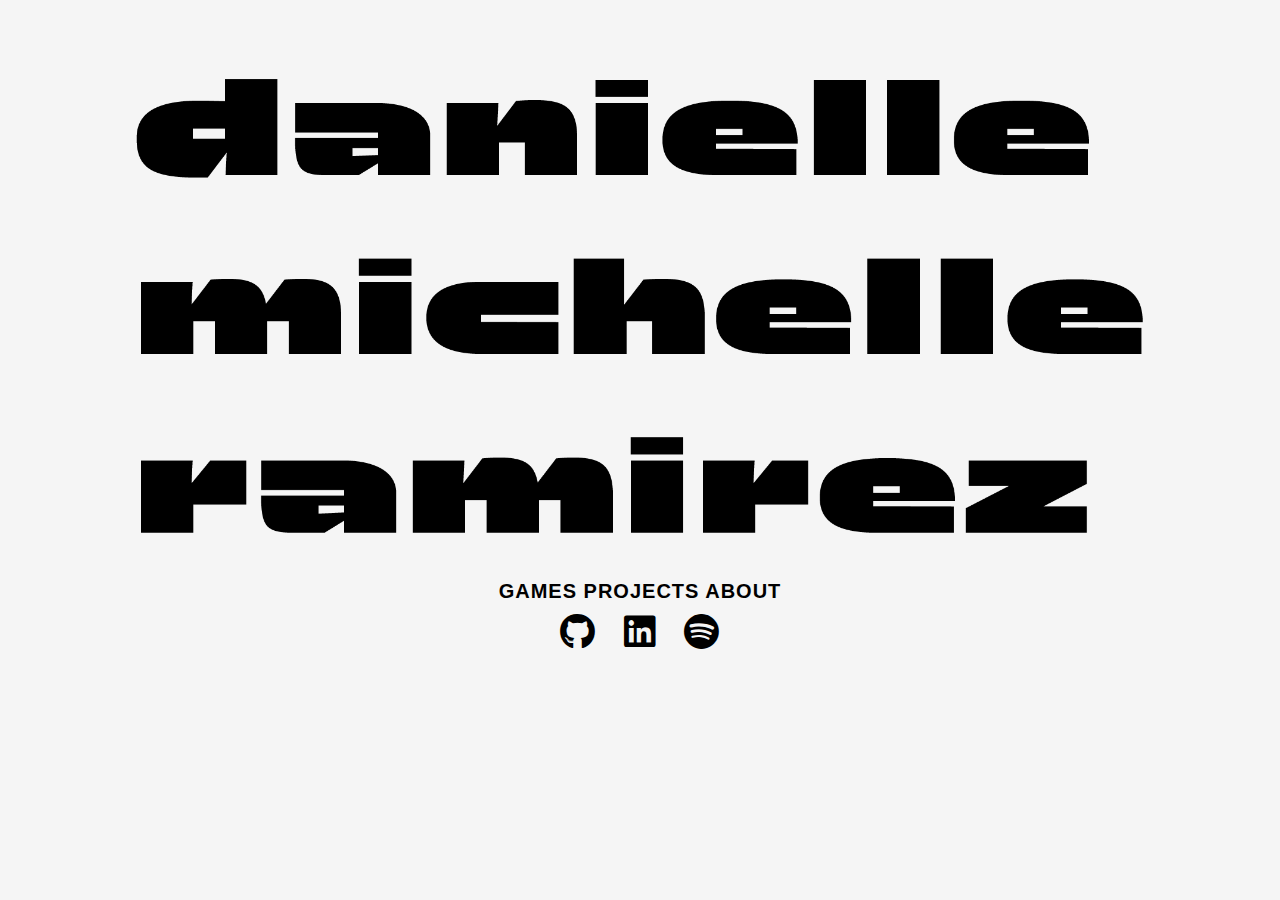
==== commit b1570e85: "mobile updates" ====
--- a/index.html
+++ b/index.html
@@ -17,7 +17,7 @@
 
 <body>
     <div class="nav">
-        <img src="/static/img/dmr.png" alt="dmr" width="95%" class="mt-5">
+        <img src="/static/img/dmr.png" alt="dmr" width="80%" class="mt-5">
         <div class="header">
             <div class="font mt-2">
                 <a href="games.html">GAMES</a>
--- a/static/style.css
+++ b/static/style.css
@@ -10,7 +10,7 @@
     font-weight: bold;
     padding: 0 auto;
     margin: 0 auto;
-    width: 1000px;
+  
 }
 
 #game-body {
@@ -23,21 +23,34 @@
     font-family: Verdana, sans-serif;
     padding: 0 auto;
     margin: 0 auto;
-    width: 1000px;
+    /* width: 1000px; */
 }
 
 #projects-body {
     background: whitesmoke;
-    background-image: url("/static/img/projects_title_card_blk.png");
+     background-image: url("/static/img/projects_title_card_blk.png");
     background-repeat: no-repeat;
     background-attachment: fixed;
     background-position: bottom center;
-    background-size: 1000px 120px;
+    background-size: 1000px 120px; 
     font-family: Verdana, sans-serif;
     padding: 0 auto;
     margin: 0 auto;
-    width: 1000px;
-}
+    position: relative;
+    /* width: 1000px; */
+}
+
+#about-body {
+    background-color: whitesmoke;
+    font-family: Verdana, sans-serif;
+    font-weight: bold;
+    padding: 0 auto;
+    margin: 0 auto;
+}
+
+
+
+
 .nav {
     height: 200px;
     justify-content: center;
@@ -78,8 +91,6 @@
 .topbar {
     display: flex;
     justify-content: center;
-    
-    
 }
 .topbar .navbar ul li a:hover,
 .topbar .navbar ul li a:active,
@@ -119,6 +130,11 @@
 
 }
 
+.row-center {
+    display: flex;
+    justify-content: center;
+    align-items: center;
+}
 
 .image {
     width: 350px; 
@@ -130,7 +146,7 @@
 .image img {
     width: 100%;
     height: 100%;
-    object-fit: cover; 
+    object-fit: cover;
 
 }
 
@@ -245,8 +261,8 @@
     width: 420px;
     height: 100%;
     object-fit: cover;
-    /* min-width: 420px;
-    width: 300px; */
+    min-width: 420px;
+    width: 300px;
     padding: 15px;
     border: solid whitesmoke;
     border-radius: 6px;
@@ -260,18 +276,20 @@
     display: flex;
     justify-content: space-around;
     align-items: center;
+   
+}
+
+.content p {
     margin-top: 20px;
 }
-
-
 
 
 .project-image {
     width: 300px;
     height: 100%;
     object-fit: cover;
-    /* min-width: 300px;
-    width: 100px; */
+    min-width: 300px;
+    width: 100px;
     padding: 10px;
     border: solid;
     border-radius: 5px;
@@ -293,10 +311,12 @@
 }
 
 /* about me page */
+
 p {
     text-align: center;
     margin-top: 50vh; 
 }
+
 
 /* .circle-wrapper {
     width: 45%;
@@ -326,12 +346,12 @@
     color: whitesmoke;
     padding: 10px; 
 } */
-
-@media (min-width: 900px ) {
+/* 
+@media only screen and (min-width: 600px ) {
     body {
         height: 100vh;
     }
-
+    
     .font {
         text-align: center;
         margin-top: 20px;
@@ -350,4 +370,120 @@
         margin-top: 10px;
     }
 
-}
+} */
+
+@media (max-width: 600px) {
+    body {
+        font-size: 14px;
+    }
+
+    .nav {
+        text-align: center;
+        
+    }
+    .header {
+    margin-top: 20px; 
+    }
+    
+    .font {
+        flex-direction: column;
+        align-items: center;
+        margin-top: 10px;
+    }
+   
+    .icons {
+        margin-top: 10px;
+        text-align: center;
+    }
+
+    /* -----game page------ */
+   
+    #game-body {
+        background-size: contain;
+        justify-content: center;
+    }
+    
+    .row {
+        text-align: center;
+    }
+    
+    .col-container {
+        align-items: center;
+    };
+    
+    .col {
+        flex-basis: 100%;
+    }
+
+
+    .topbar {
+        align-items: center;
+        padding: 10px; 
+    }
+
+    .navbar ul {
+        flex-direction: column;
+        margin: 0;
+        padding: 0;
+    }
+
+    .navbar li {
+        margin-bottom: 10px;
+    }
+
+    .game-image {
+        margin-bottom: 20px;
+    }
+ /* -----products page------ */
+    #projects-body {
+    background-size: contain;
+    }
+    .topbar_projects {
+        padding: 10px;
+        margin-bottom: 50px;
+    }
+    .navbar_projects ul {
+        flex-direction: column;
+        align-items: center;
+        margin: 0;
+        padding: 0;
+    }
+
+    .navbar_projects li {
+        margin-bottom: 20px;
+    }
+    .row {
+        text-align: center;
+    }
+
+    .col {
+        padding-top: 10px;
+        flex-basis: 100%;
+    }
+
+ /* -----about me page------ */
+ .row-center {
+    flex-direction: column;
+    align-items: center;
+}
+
+.image, img {
+    margin-bottom: 20px;
+}
+
+.image img {
+    max-width: 100%;
+    max-height: 100%;
+}
+
+.projects-container {
+    text-align: center;
+    margin-top: 20px;
+}
+
+.icons {
+    margin-bottom: 20px;
+}
+
+
+}